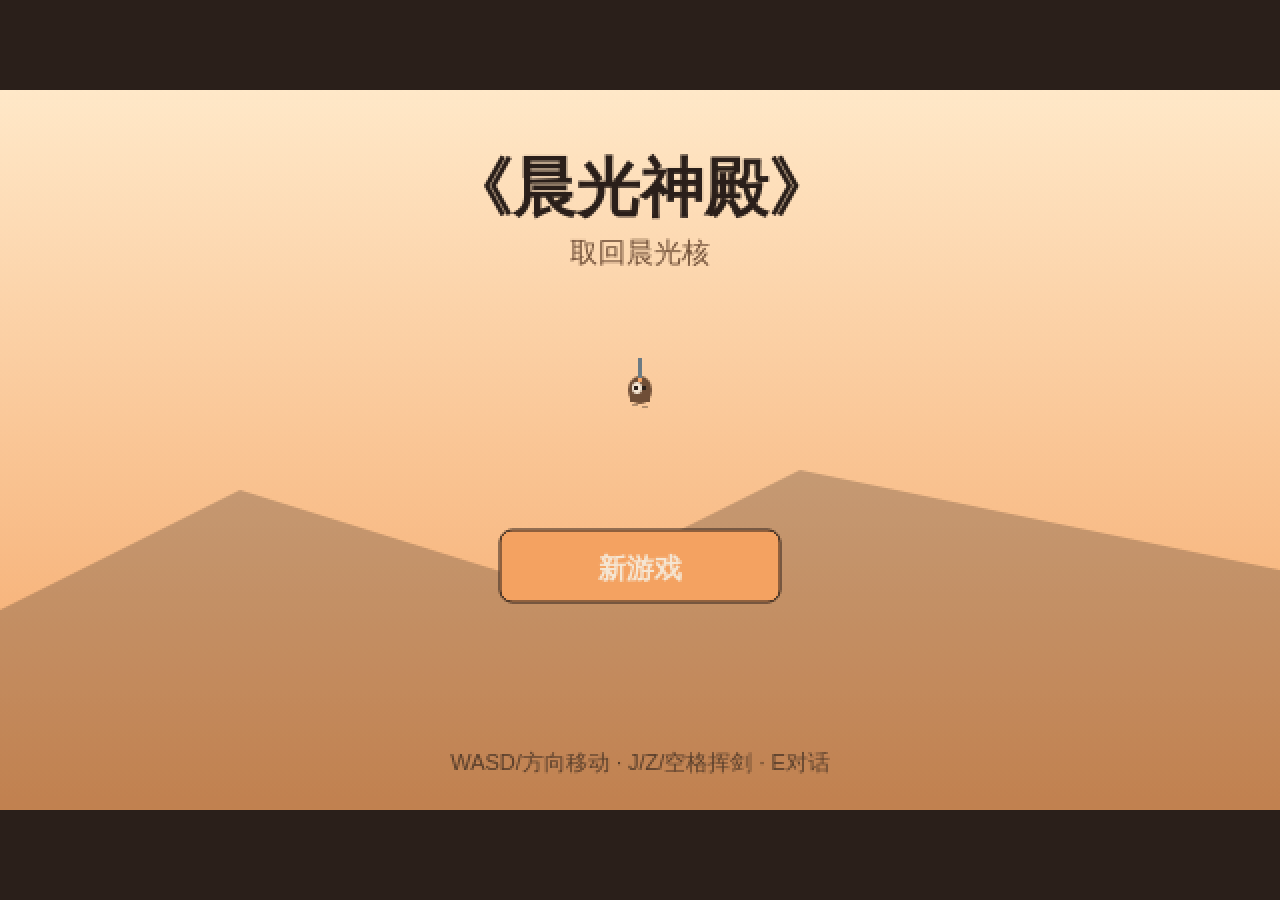
==== temple/index.html @ ebabfeab "feat(temple): 《晨光神殿》GDD v1.1 完整可玩 Zelda-like 村固定5金+MaxHP箱+商人钥；T2北门先锁、西清敌进T3、地板开关开北门并掉Boss钥； T3/T4心拾取" ====
<!DOCTYPE html>
<html lang="zh-CN">
<head>
  <meta charset="UTF-8" />
  <meta name="viewport" content="width=device-width, initial-scale=1, maximum-scale=1, user-scalable=no, viewport-fit=cover" />
  <meta name="description" content="晨光神殿 — 塞尔达式俯视 RPG：取回晨光核" />
  <meta name="apple-mobile-web-app-capable" content="yes" />
  <title>晨光神殿</title>
  <link rel="stylesheet" href="style.css" />
</head>
<body>
  <div id="wrap">
    <canvas id="game" width="640" height="360" aria-label="晨光神殿游戏画布"></canvas>
    <div id="touch" class="touch-ui" aria-hidden="true">
      <div id="stick" class="stick">
        <div id="knob" class="knob"></div>
      </div>
      <button type="button" id="btn-sword" class="btn-action">剑</button>
      <button type="button" id="btn-interact" class="btn-action btn-interact">谈</button>
    </div>
  </div>
  <script src="art.js"></script>
  <script src="maps.js"></script>
  <script src="game.js"></script>
</body>
</html>
---- temple/style.css ----
* { box-sizing: border-box; margin: 0; padding: 0; }
html, body {
  width: 100%; height: 100%;
  background: #2A1F1A;
  overflow: hidden;
  font-family: system-ui, -apple-system, "Segoe UI", "PingFang SC", "Microsoft YaHei", sans-serif;
  touch-action: none;
  -webkit-user-select: none;
  user-select: none;
}
#wrap {
  position: relative;
  width: 100%; height: 100%;
  display: flex;
  align-items: center;
  justify-content: center;
}
#game {
  display: block;
  width: min(100vw, calc(100vh * 640 / 360));
  height: min(100vh, calc(100vw * 360 / 640));
  image-rendering: pixelated;
  image-rendering: crisp-edges;
  background: #2A1F1A;
  touch-action: none;
}
.touch-ui {
  position: absolute;
  inset: 0;
  pointer-events: none;
  display: none;
}
.touch-ui.show { display: block; }
.stick {
  position: absolute;
  left: 4%;
  bottom: 6%;
  width: 110px;
  height: 110px;
  border-radius: 50%;
  background: rgba(245, 230, 211, 0.22);
  border: 2px solid rgba(42, 31, 26, 0.55);
  pointer-events: auto;
}
.knob {
  position: absolute;
  left: 50%; top: 50%;
  width: 46px; height: 46px;
  margin: -23px 0 0 -23px;
  border-radius: 50%;
  background: rgba(244, 162, 97, 0.85);
  border: 2px solid #2A1F1A;
  pointer-events: none;
}
.btn-action {
  position: absolute;
  right: 5%;
  bottom: 10%;
  width: 72px; height: 72px;
  border-radius: 50%;
  border: 2px solid #2A1F1A;
  background: #F4A261;
  color: #F5E6D3;
  font-size: 18px;
  font-weight: 700;
  pointer-events: auto;
  -webkit-tap-highlight-color: transparent;
}
.btn-action:active { background: #E76F51; }
.btn-interact {
  right: 5%;
  bottom: calc(10% + 82px);
  width: 56px; height: 56px;
  font-size: 15px;
  background: #3D8B6E;
}
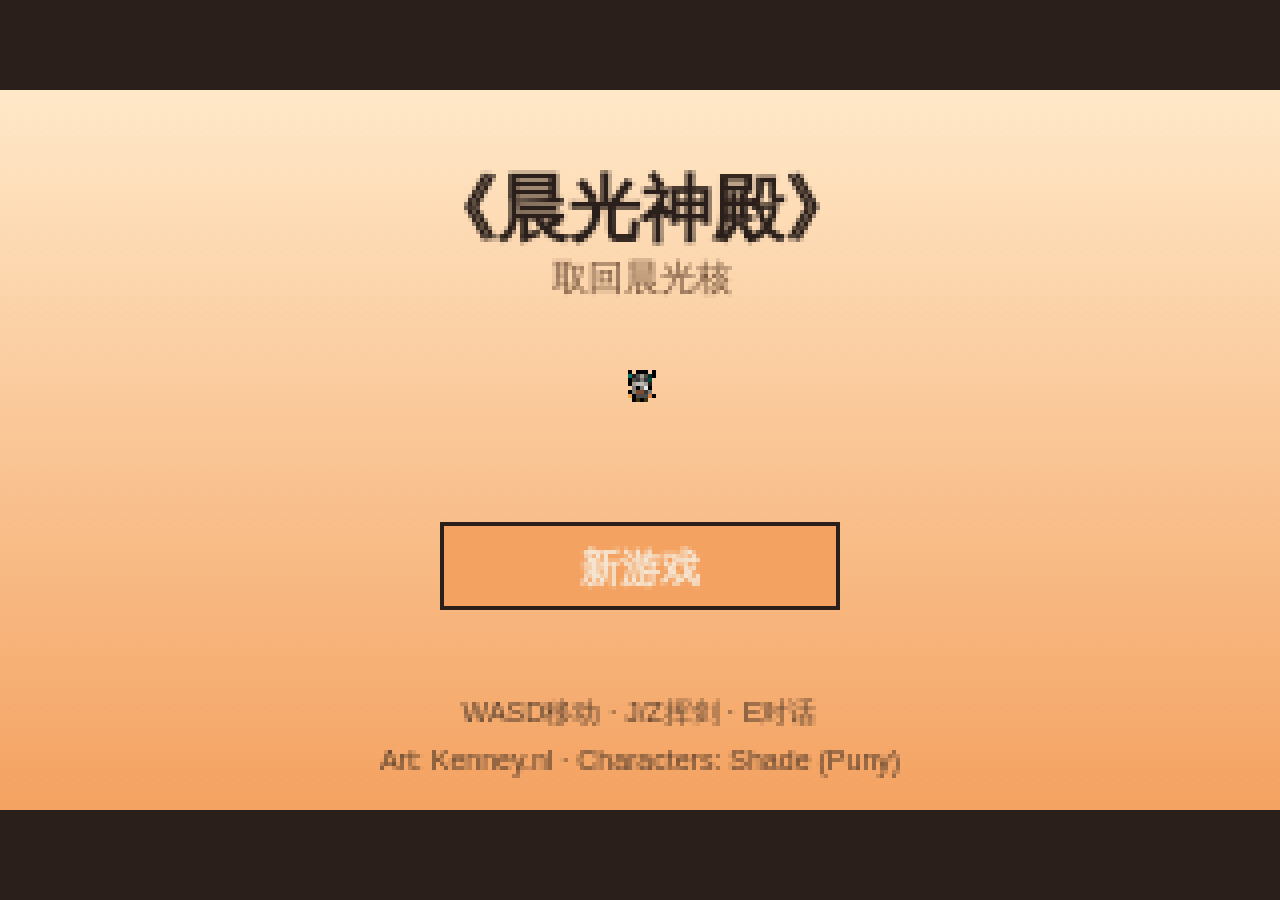
==== commit 056f6fc9: "feat(temple): feel-slice on scheme B — 320×180 nearest, 3 rooms Rebuild 《晨光神殿》 hand-feel slice: Kenn" ====
--- a/temple/index.html
+++ b/temple/index.html
@@ -3,14 +3,14 @@
 <head>
   <meta charset="UTF-8" />
   <meta name="viewport" content="width=device-width, initial-scale=1, maximum-scale=1, user-scalable=no, viewport-fit=cover" />
-  <meta name="description" content="晨光神殿 — 塞尔达式俯视 RPG：取回晨光核" />
+  <meta name="description" content="晨光神殿 — 手感片：取回晨光核" />
   <meta name="apple-mobile-web-app-capable" content="yes" />
   <title>晨光神殿</title>
   <link rel="stylesheet" href="style.css" />
 </head>
 <body>
   <div id="wrap">
-    <canvas id="game" width="640" height="360" aria-label="晨光神殿游戏画布"></canvas>
+    <canvas id="game" width="320" height="180" aria-label="晨光神殿游戏画布"></canvas>
     <div id="touch" class="touch-ui" aria-hidden="true">
       <div id="stick" class="stick">
         <div id="knob" class="knob"></div>
--- a/temple/style.css
+++ b/temple/style.css
@@ -15,12 +15,14 @@
   align-items: center;
   justify-content: center;
 }
+/* Size set by JS to integer nearest scale only — no CSS aspect stretch */
 #game {
   display: block;
-  width: min(100vw, calc(100vh * 640 / 360));
-  height: min(100vh, calc(100vw * 360 / 640));
+  width: 320px;
+  height: 180px;
   image-rendering: pixelated;
   image-rendering: crisp-edges;
+  -ms-interpolation-mode: nearest-neighbor;
   background: #2A1F1A;
   touch-action: none;
 }
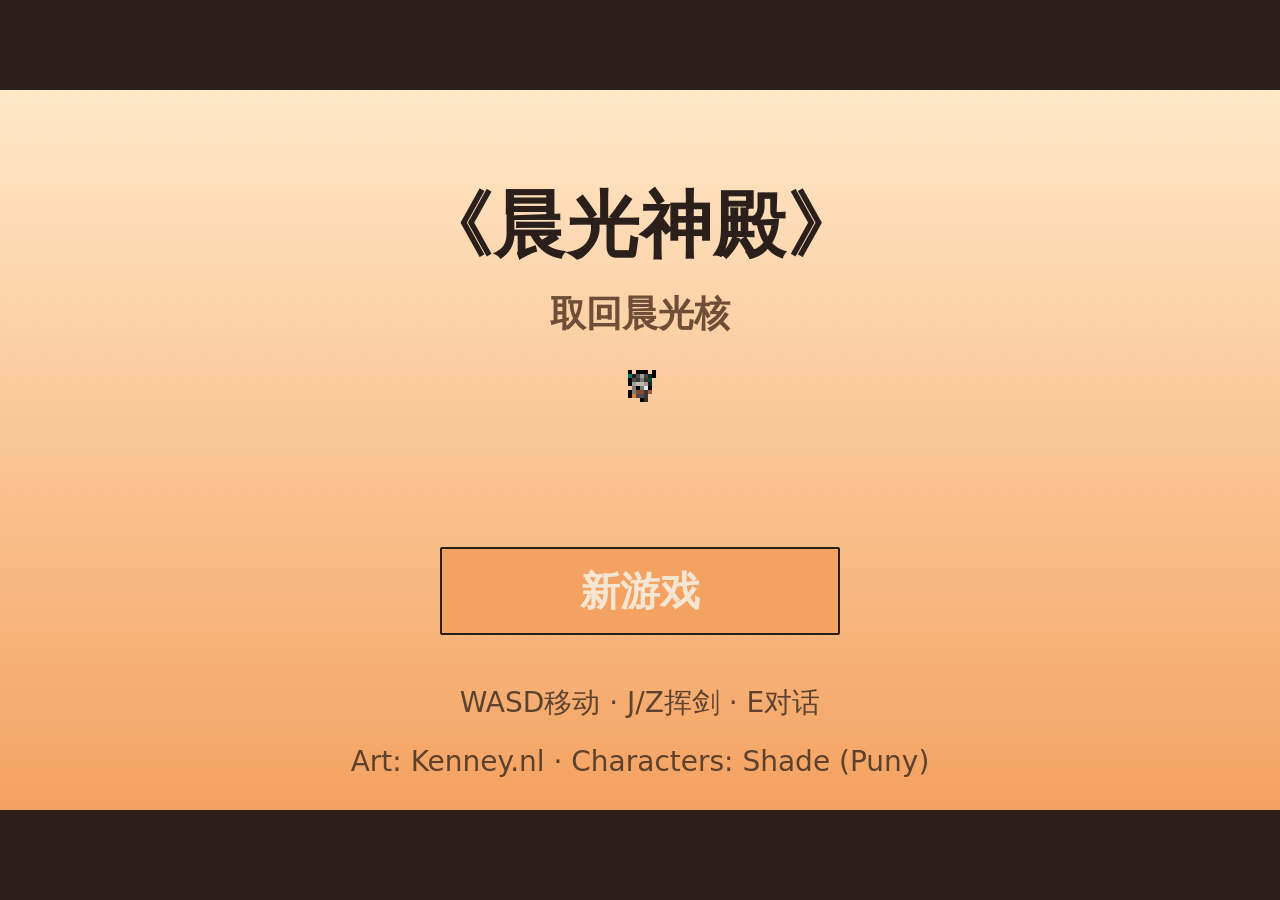
==== commit 3d25aeb1: "fix(temple): sharp Chinese UI overlays + ≥1-tile bottom margin Move title/HUD/dialog/toast/ending te" ====
--- a/temple/index.html
+++ b/temple/index.html
@@ -10,7 +10,39 @@
 </head>
 <body>
   <div id="wrap">
-    <canvas id="game" width="320" height="180" aria-label="晨光神殿游戏画布"></canvas>
+    <div id="stage">
+      <canvas id="game" width="320" height="180" aria-label="晨光神殿游戏画布"></canvas>
+      <div id="ui" class="ui-overlay" aria-live="polite">
+        <div id="ui-loading" class="ui-layer ui-loading">加载素材…</div>
+        <div id="ui-title" class="ui-layer ui-title hidden">
+          <h1 class="ui-title-name">《晨光神殿》</h1>
+          <p class="ui-title-sub">取回晨光核</p>
+          <div id="ui-title-btns" class="ui-title-btns"></div>
+          <p class="ui-title-hint">WASD移动 · J/Z挥剑 · E对话</p>
+          <p class="ui-title-credit">Art: Kenney.nl · Characters: Shade (Puny)</p>
+        </div>
+        <div id="ui-hud" class="ui-layer ui-hud hidden">
+          <div id="ui-hud-stats" class="ui-hud-stats"></div>
+          <div id="ui-hud-quest" class="ui-hud-quest hidden"></div>
+        </div>
+        <div id="ui-toast" class="ui-layer ui-toast hidden"></div>
+        <div id="ui-dialog" class="ui-layer ui-dialog hidden">
+          <div class="ui-dialog-box">
+            <div id="ui-dialog-name" class="ui-dialog-name"></div>
+            <div id="ui-dialog-body" class="ui-dialog-body"></div>
+            <div class="ui-dialog-hint">E / 谈 继续</div>
+          </div>
+        </div>
+        <div id="ui-end" class="ui-layer ui-end hidden">
+          <div class="ui-end-panel">
+            <h2 class="ui-end-title">早晨回来了</h2>
+            <p class="ui-end-sub">晨光核归位。——通关</p>
+            <button type="button" class="ui-btn" data-end="new">再走一程</button>
+            <button type="button" class="ui-btn" data-end="village">回村闲逛</button>
+          </div>
+        </div>
+      </div>
+    </div>
     <div id="touch" class="touch-ui" aria-hidden="true">
       <div id="stick" class="stick">
         <div id="knob" class="knob"></div>
--- a/temple/style.css
+++ b/temple/style.css
@@ -15,22 +15,228 @@
   align-items: center;
   justify-content: center;
 }
-/* Size set by JS to integer nearest scale only — no CSS aspect stretch */
+/* Integer nearest scale box — JS sets width/height in whole pixels only */
+#stage {
+  position: relative;
+  width: 320px;
+  height: 180px;
+  flex-shrink: 0;
+  /* --ui-scale set by JS; never use non-integer CSS transform scale on overlays */
+}
 #game {
   display: block;
-  width: 320px;
-  height: 180px;
+  width: 100%;
+  height: 100%;
   image-rendering: pixelated;
   image-rendering: crisp-edges;
   -ms-interpolation-mode: nearest-neighbor;
   background: #2A1F1A;
   touch-action: none;
 }
+.ui-overlay {
+  position: absolute;
+  left: 0; top: 0; right: 0; bottom: 0;
+  pointer-events: none;
+  overflow: hidden;
+  z-index: 2;
+}
+.ui-layer { position: absolute; inset: 0; }
+.hidden { display: none !important; }
+
+.ui-loading {
+  display: flex;
+  align-items: center;
+  justify-content: center;
+  color: #F5E6D3;
+  font-size: calc(var(--ui-scale, 1) * 10px);
+  font-weight: 600;
+  background: #2A1F1A;
+}
+
+.ui-title {
+  display: flex;
+  flex-direction: column;
+  align-items: center;
+  pointer-events: none;
+}
+.ui-title-name {
+  margin-top: calc(var(--ui-scale, 1) * 22px);
+  color: #2A1F1A;
+  font-size: calc(var(--ui-scale, 1) * 18px);
+  font-weight: 800;
+  letter-spacing: 0.02em;
+  text-shadow: 0 1px 0 rgba(245, 230, 211, 0.35);
+}
+.ui-title-sub {
+  margin-top: calc(var(--ui-scale, 1) * 4px);
+  color: #6F4E37;
+  font-size: calc(var(--ui-scale, 1) * 9px);
+  font-weight: 600;
+}
+.ui-title-btns {
+  margin-top: calc(var(--ui-scale, 1) * 52px);
+  display: flex;
+  flex-direction: column;
+  gap: calc(var(--ui-scale, 1) * 6px);
+  align-items: center;
+  pointer-events: auto;
+}
+.ui-btn {
+  width: calc(var(--ui-scale, 1) * 100px);
+  height: calc(var(--ui-scale, 1) * 22px);
+  border: 2px solid #2A1F1A;
+  border-radius: 2px;
+  background: #F4A261;
+  color: #F5E6D3;
+  font: inherit;
+  font-size: calc(var(--ui-scale, 1) * 10px);
+  font-weight: 700;
+  cursor: pointer;
+  pointer-events: auto;
+  -webkit-tap-highlight-color: transparent;
+}
+.ui-btn:active { background: #E76F51; }
+.ui-title-hint {
+  position: absolute;
+  bottom: calc(var(--ui-scale, 1) * 22px);
+  color: rgba(42, 31, 26, 0.75);
+  font-size: calc(var(--ui-scale, 1) * 7px);
+}
+.ui-title-credit {
+  position: absolute;
+  bottom: calc(var(--ui-scale, 1) * 8px);
+  color: rgba(42, 31, 26, 0.75);
+  font-size: calc(var(--ui-scale, 1) * 7px);
+}
+
+.ui-hud { pointer-events: none; }
+.ui-hud-stats {
+  position: absolute;
+  top: calc(var(--ui-scale, 1) * 2px);
+  right: calc(var(--ui-scale, 1) * 2px);
+  min-width: calc(var(--ui-scale, 1) * 76px);
+  padding: calc(var(--ui-scale, 1) * 3px) calc(var(--ui-scale, 1) * 6px);
+  background: rgba(42, 31, 26, 0.75);
+  color: #F5E6D3;
+  font-size: calc(var(--ui-scale, 1) * 8px);
+  font-weight: 600;
+  line-height: 1.35;
+  border-radius: 2px;
+  white-space: nowrap;
+}
+.ui-hud-quest {
+  position: absolute;
+  top: calc(var(--ui-scale, 1) * 18px);
+  left: calc(var(--ui-scale, 1) * 6px);
+  padding: calc(var(--ui-scale, 1) * 2px) calc(var(--ui-scale, 1) * 6px);
+  background: rgba(42, 31, 26, 0.65);
+  color: #F5E6D3;
+  font-size: calc(var(--ui-scale, 1) * 8px);
+  font-weight: 600;
+  border-radius: 2px;
+  white-space: nowrap;
+}
+
+.ui-toast {
+  display: flex;
+  justify-content: center;
+  align-items: flex-start;
+  padding-top: calc(var(--ui-scale, 1) * 28px);
+}
+.ui-toast:not(.hidden) {
+  display: flex;
+}
+.ui-toast-msg {
+  max-width: 90%;
+  padding: calc(var(--ui-scale, 1) * 4px) calc(var(--ui-scale, 1) * 10px);
+  background: rgba(42, 31, 26, 0.75);
+  color: #F5E6D3;
+  font-size: calc(var(--ui-scale, 1) * 8px);
+  font-weight: 600;
+  text-align: center;
+  border-radius: 2px;
+  line-height: 1.35;
+}
+
+.ui-dialog { display: flex; align-items: flex-end; justify-content: center; }
+.ui-dialog:not(.hidden) { display: flex; }
+.ui-dialog-box {
+  position: relative;
+  width: calc(100% - var(--ui-scale, 1) * 16px);
+  margin-bottom: calc(var(--ui-scale, 1) * 6px);
+  min-height: calc(var(--ui-scale, 1) * 48px);
+  padding: calc(var(--ui-scale, 1) * 8px) calc(var(--ui-scale, 1) * 10px) calc(var(--ui-scale, 1) * 14px);
+  background: rgba(42, 31, 26, 0.88);
+  border: 2px solid #F4A261;
+  border-radius: 2px;
+  pointer-events: auto;
+}
+.ui-dialog-name {
+  color: #F4A261;
+  font-size: calc(var(--ui-scale, 1) * 9px);
+  font-weight: 700;
+  margin-bottom: calc(var(--ui-scale, 1) * 4px);
+}
+.ui-dialog-body {
+  color: #F5E6D3;
+  font-size: calc(var(--ui-scale, 1) * 9px);
+  font-weight: 500;
+  line-height: 1.45;
+  white-space: pre-wrap;
+  word-break: break-word;
+}
+.ui-dialog-hint {
+  position: absolute;
+  right: calc(var(--ui-scale, 1) * 8px);
+  bottom: calc(var(--ui-scale, 1) * 4px);
+  color: rgba(245, 230, 211, 0.6);
+  font-size: calc(var(--ui-scale, 1) * 8px);
+}
+
+.ui-end {
+  display: flex;
+  align-items: center;
+  justify-content: center;
+  background: rgba(42, 31, 26, 0.72);
+}
+.ui-end:not(.hidden) { display: flex; }
+.ui-end-panel {
+  width: calc(var(--ui-scale, 1) * 200px);
+  padding: calc(var(--ui-scale, 1) * 16px) calc(var(--ui-scale, 1) * 12px) calc(var(--ui-scale, 1) * 14px);
+  background: #2A1F1A;
+  border: 2px solid #F4A261;
+  border-radius: 2px;
+  text-align: center;
+  pointer-events: auto;
+  display: flex;
+  flex-direction: column;
+  align-items: center;
+  gap: calc(var(--ui-scale, 1) * 8px);
+}
+.ui-end-title {
+  color: #F5E6D3;
+  font-size: calc(var(--ui-scale, 1) * 12px);
+  font-weight: 800;
+}
+.ui-end-sub {
+  color: #F4A261;
+  font-size: calc(var(--ui-scale, 1) * 8px);
+  font-weight: 600;
+  margin-bottom: calc(var(--ui-scale, 1) * 4px);
+}
+.ui-end .ui-btn {
+  width: calc(var(--ui-scale, 1) * 120px);
+  height: calc(var(--ui-scale, 1) * 20px);
+  font-size: calc(var(--ui-scale, 1) * 9px);
+  color: #2A1F1A;
+}
+
 .touch-ui {
   position: absolute;
   inset: 0;
   pointer-events: none;
   display: none;
+  z-index: 3;
 }
 .touch-ui.show { display: block; }
 .stick {
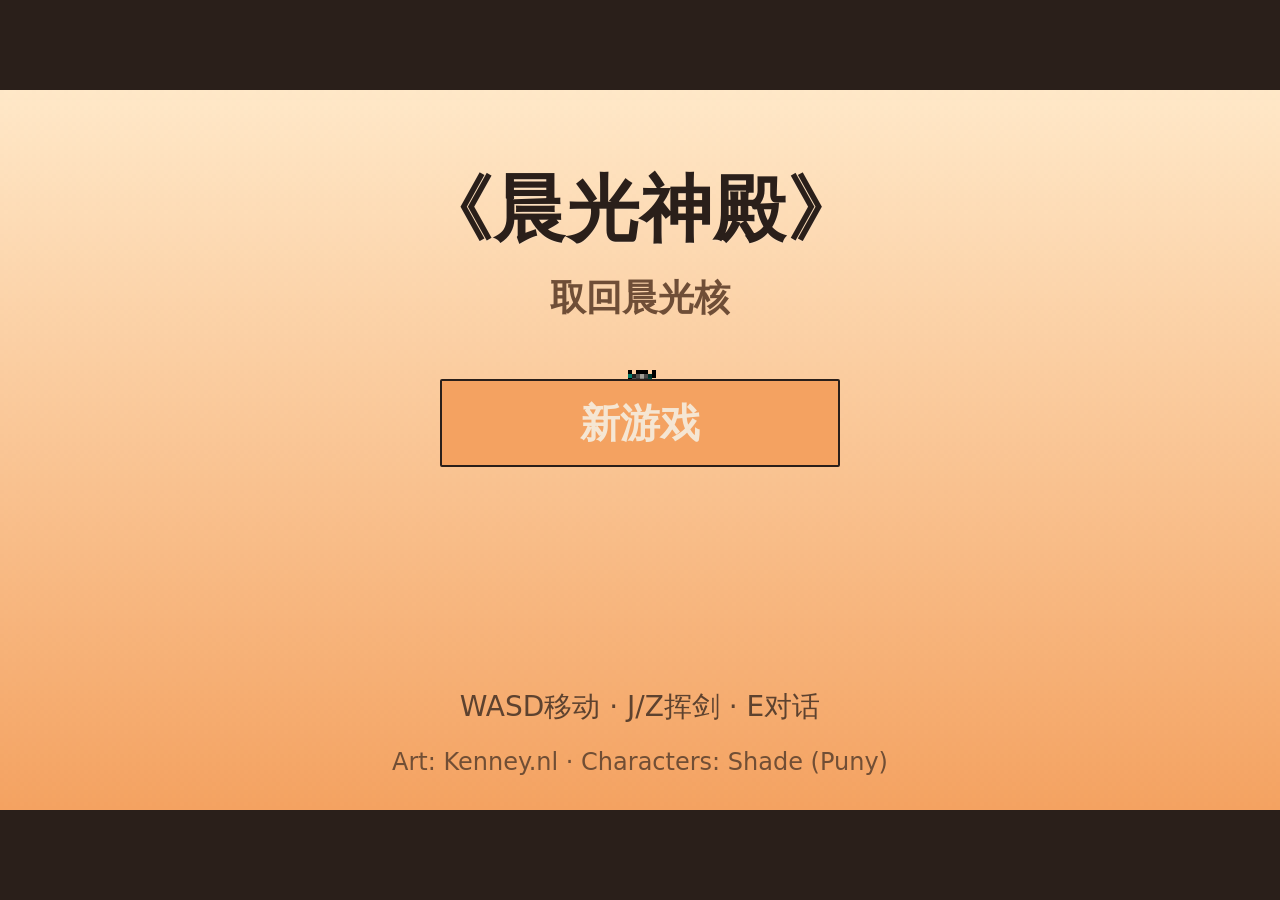
==== commit e159ffdc: "fix(temple): packed atlas STRIDE=16 + title stack + bottom pad + death UI tilemap_packed.png has no " ====
--- a/temple/index.html
+++ b/temple/index.html
@@ -18,8 +18,10 @@
           <h1 class="ui-title-name">《晨光神殿》</h1>
           <p class="ui-title-sub">取回晨光核</p>
           <div id="ui-title-btns" class="ui-title-btns"></div>
-          <p class="ui-title-hint">WASD移动 · J/Z挥剑 · E对话</p>
-          <p class="ui-title-credit">Art: Kenney.nl · Characters: Shade (Puny)</p>
+          <div class="ui-title-footer">
+            <p class="ui-title-hint">WASD移动 · J/Z挥剑 · E对话</p>
+            <p class="ui-title-credit">Art: Kenney.nl · Characters: Shade (Puny)</p>
+          </div>
         </div>
         <div id="ui-hud" class="ui-layer ui-hud hidden">
           <div id="ui-hud-stats" class="ui-hud-stats"></div>
--- a/temple/style.css
+++ b/temple/style.css
@@ -58,9 +58,10 @@
   flex-direction: column;
   align-items: center;
   pointer-events: none;
+  padding: calc(var(--ui-scale, 1) * 10px) calc(var(--ui-scale, 1) * 8px) calc(var(--ui-scale, 1) * 8px);
 }
 .ui-title-name {
-  margin-top: calc(var(--ui-scale, 1) * 22px);
+  margin-top: calc(var(--ui-scale, 1) * 8px);
   color: #2A1F1A;
   font-size: calc(var(--ui-scale, 1) * 18px);
   font-weight: 800;
@@ -74,12 +75,13 @@
   font-weight: 600;
 }
 .ui-title-btns {
-  margin-top: calc(var(--ui-scale, 1) * 52px);
+  margin-top: calc(var(--ui-scale, 1) * 14px);
   display: flex;
   flex-direction: column;
   gap: calc(var(--ui-scale, 1) * 6px);
   align-items: center;
   pointer-events: auto;
+  flex-shrink: 0;
 }
 .ui-btn {
   width: calc(var(--ui-scale, 1) * 100px);
@@ -96,17 +98,28 @@
   -webkit-tap-highlight-color: transparent;
 }
 .ui-btn:active { background: #E76F51; }
+.ui-title-footer {
+  margin-top: auto;
+  display: flex;
+  flex-direction: column;
+  align-items: center;
+  gap: calc(var(--ui-scale, 1) * 5px);
+  padding-top: calc(var(--ui-scale, 1) * 10px);
+  flex-shrink: 0;
+}
 .ui-title-hint {
-  position: absolute;
-  bottom: calc(var(--ui-scale, 1) * 22px);
+  position: static;
   color: rgba(42, 31, 26, 0.75);
   font-size: calc(var(--ui-scale, 1) * 7px);
+  text-align: center;
+  line-height: 1.35;
 }
 .ui-title-credit {
-  position: absolute;
-  bottom: calc(var(--ui-scale, 1) * 8px);
-  color: rgba(42, 31, 26, 0.75);
-  font-size: calc(var(--ui-scale, 1) * 7px);
+  position: static;
+  color: rgba(42, 31, 26, 0.65);
+  font-size: calc(var(--ui-scale, 1) * 6px);
+  text-align: center;
+  line-height: 1.35;
 }
 
 .ui-hud { pointer-events: none; }
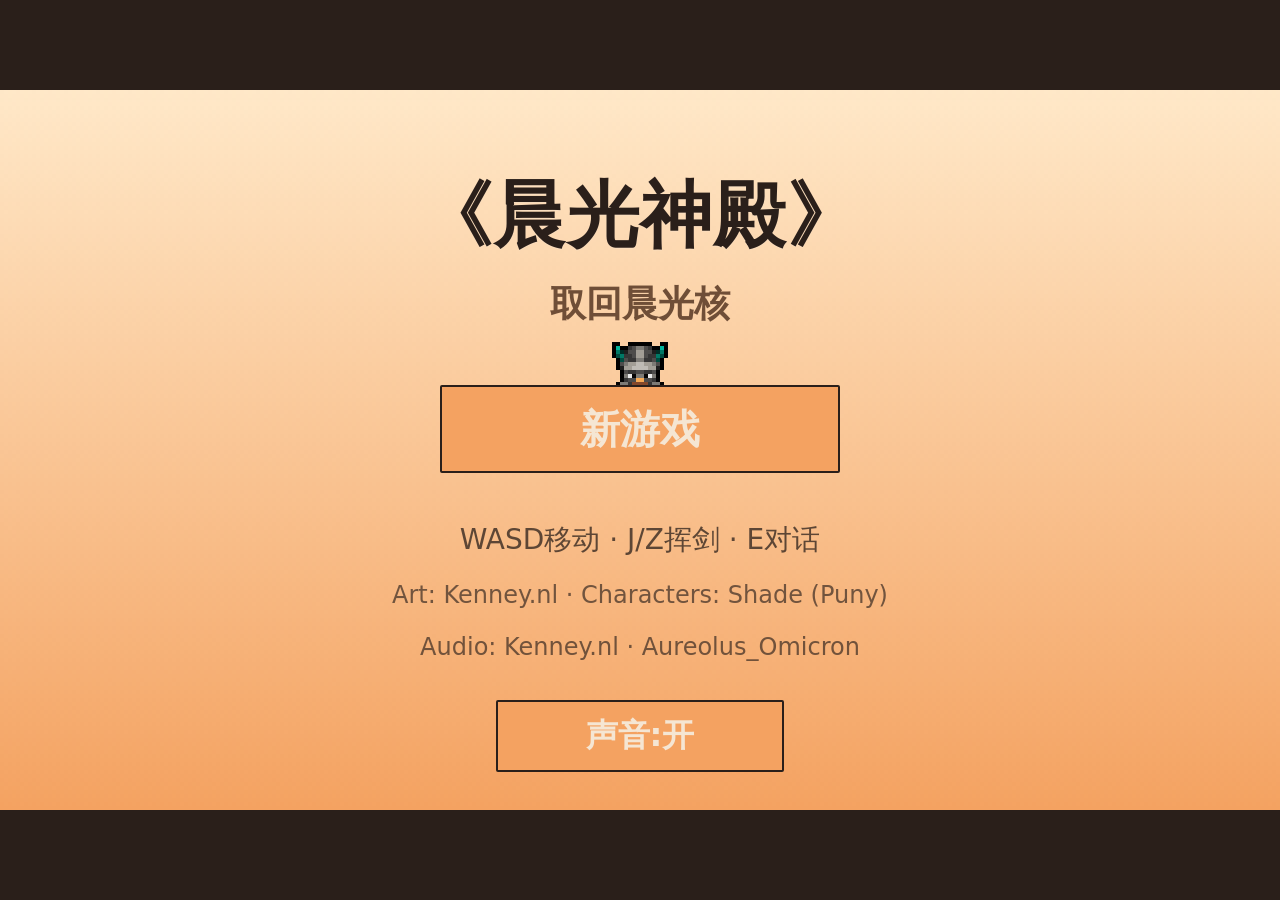
==== commit 64b7941c: "feat(temple): Web Audio BGM/SFX + mute (morning-temple-mute) Village/temple/boss BGM with light cros" ====
--- a/temple/index.html
+++ b/temple/index.html
@@ -21,10 +21,13 @@
           <div class="ui-title-footer">
             <p class="ui-title-hint">WASD移动 · J/Z挥剑 · E对话</p>
             <p class="ui-title-credit">Art: Kenney.nl · Characters: Shade (Puny)</p>
+            <p class="ui-title-credit">Audio: Kenney.nl · Aureolus_Omicron</p>
+            <button type="button" id="btn-mute-title" class="ui-btn ui-btn-mute" aria-pressed="false">声音:开</button>
           </div>
         </div>
         <div id="ui-hud" class="ui-layer ui-hud hidden">
           <div id="ui-hud-stats" class="ui-hud-stats"></div>
+          <button type="button" id="btn-mute-hud" class="ui-btn-mute-hud" aria-pressed="false" title="静音">声</button>
           <div id="ui-hud-quest" class="ui-hud-quest hidden"></div>
         </div>
         <div id="ui-toast" class="ui-layer ui-toast hidden"></div>
@@ -55,6 +58,7 @@
   </div>
   <script src="art.js"></script>
   <script src="maps.js"></script>
+  <script src="audio.js"></script>
   <script src="game.js"></script>
 </body>
 </html>
--- a/temple/style.css
+++ b/temple/style.css
@@ -58,7 +58,8 @@
   flex-direction: column;
   align-items: center;
   pointer-events: none;
-  padding: calc(var(--ui-scale, 1) * 10px) calc(var(--ui-scale, 1) * 8px) calc(var(--ui-scale, 1) * 8px);
+  padding: calc(var(--ui-scale, 1) * 8px) calc(var(--ui-scale, 1) * 8px) calc(var(--ui-scale, 1) * 6px);
+  justify-content: center;
 }
 .ui-title-name {
   margin-top: calc(var(--ui-scale, 1) * 8px);
@@ -99,13 +100,15 @@
 }
 .ui-btn:active { background: #E76F51; }
 .ui-title-footer {
-  margin-top: auto;
+  /* stack directly under buttons — never margin-top:auto (Continue must not cover help) */
+  margin-top: calc(var(--ui-scale, 1) * 12px);
   display: flex;
   flex-direction: column;
   align-items: center;
   gap: calc(var(--ui-scale, 1) * 5px);
-  padding-top: calc(var(--ui-scale, 1) * 10px);
+  padding-top: 0;
   flex-shrink: 0;
+  pointer-events: auto;
 }
 .ui-title-hint {
   position: static;
@@ -126,7 +129,7 @@
 .ui-hud-stats {
   position: absolute;
   top: calc(var(--ui-scale, 1) * 2px);
-  right: calc(var(--ui-scale, 1) * 2px);
+  right: calc(var(--ui-scale, 1) * 28px);
   min-width: calc(var(--ui-scale, 1) * 76px);
   padding: calc(var(--ui-scale, 1) * 3px) calc(var(--ui-scale, 1) * 6px);
   background: rgba(42, 31, 26, 0.75);
@@ -295,3 +298,38 @@
   font-size: 15px;
   background: #3D8B6E;
 }
+
+/* Mute — small, does not cover stick/sword */
+.ui-btn-mute {
+  width: calc(var(--ui-scale, 1) * 72px);
+  height: calc(var(--ui-scale, 1) * 18px);
+  margin-top: calc(var(--ui-scale, 1) * 4px);
+  font-size: calc(var(--ui-scale, 1) * 8px);
+  pointer-events: auto;
+}
+.ui-btn-mute[aria-pressed="true"] {
+  background: #6F4E37;
+}
+.ui-btn-mute-hud {
+  position: absolute;
+  top: calc(var(--ui-scale, 1) * 2px);
+  right: calc(var(--ui-scale, 1) * 2px);
+  width: calc(var(--ui-scale, 1) * 22px);
+  height: calc(var(--ui-scale, 1) * 16px);
+  padding: 0;
+  border: 1px solid #F5E6D3;
+  border-radius: 2px;
+  background: rgba(42, 31, 26, 0.8);
+  color: #F5E6D3;
+  font: inherit;
+  font-size: calc(var(--ui-scale, 1) * 8px);
+  font-weight: 700;
+  cursor: pointer;
+  pointer-events: auto;
+  -webkit-tap-highlight-color: transparent;
+  z-index: 3;
+}
+.ui-btn-mute-hud[aria-pressed="true"] {
+  color: #F4A261;
+  border-color: #F4A261;
+}
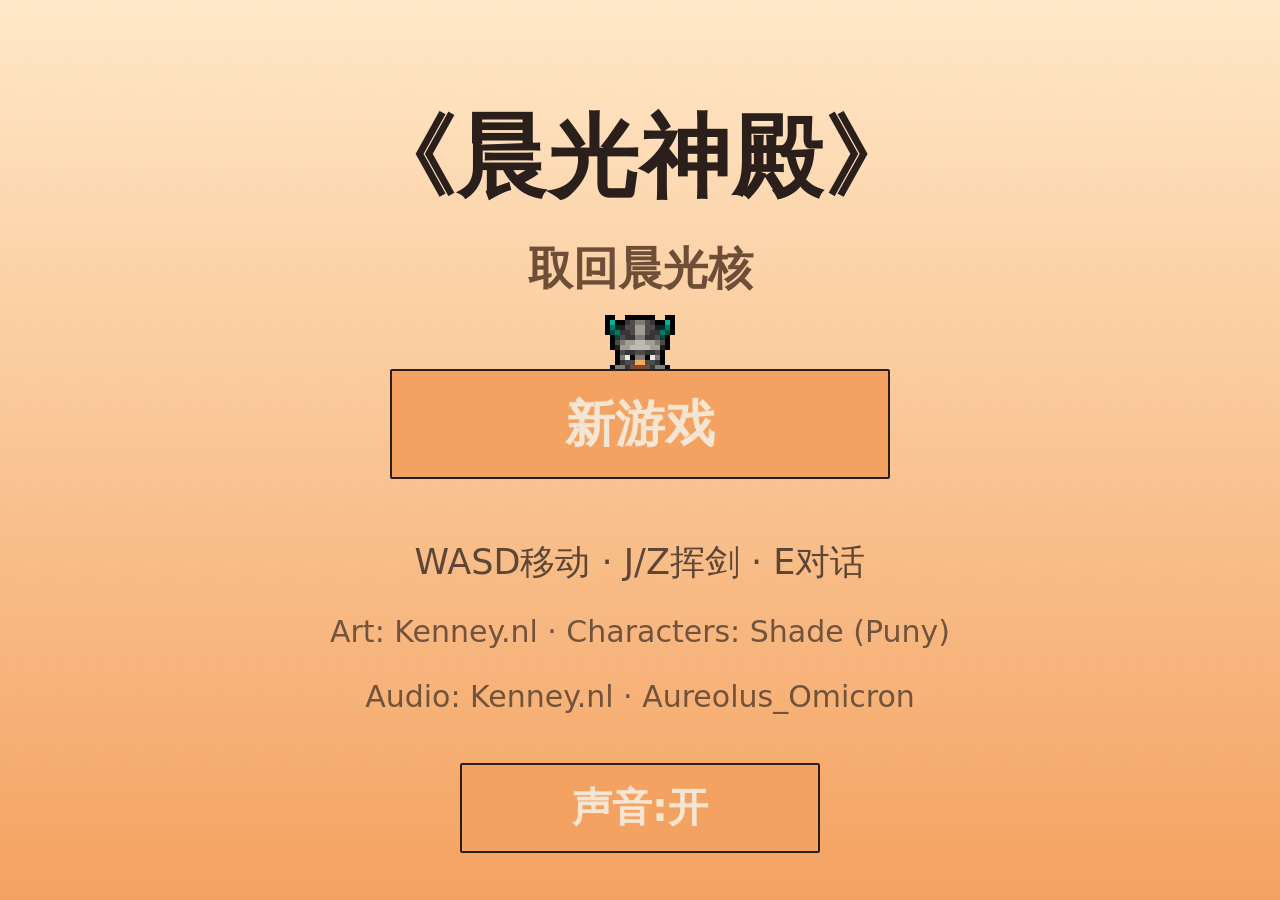
==== commit 578a728d: "fix(temple): portrait fill-width canvas + touch overlay (P0) Portrait uses floor(cssW/320) integer s" ====
--- a/temple/index.html
+++ b/temple/index.html
@@ -47,13 +47,13 @@
           </div>
         </div>
       </div>
-    </div>
-    <div id="touch" class="touch-ui" aria-hidden="true">
-      <div id="stick" class="stick">
-        <div id="knob" class="knob"></div>
+      <div id="touch" class="touch-ui" aria-hidden="true">
+        <div id="stick" class="stick">
+          <div id="knob" class="knob"></div>
+        </div>
+        <button type="button" id="btn-sword" class="btn-action">剑</button>
+        <button type="button" id="btn-interact" class="btn-action btn-interact">谈</button>
       </div>
-      <button type="button" id="btn-sword" class="btn-action">剑</button>
-      <button type="button" id="btn-interact" class="btn-action btn-interact">谈</button>
     </div>
   </div>
   <script src="art.js"></script>
--- a/temple/style.css
+++ b/temple/style.css
@@ -247,6 +247,7 @@
   color: #2A1F1A;
 }
 
+/* Touch: overlay lower canvas (no separate dock). Sizes kept; base α≈0.35, keys α≈0.55 */
 .touch-ui {
   position: absolute;
   inset: 0;
@@ -255,14 +256,22 @@
   z-index: 3;
 }
 .touch-ui.show { display: block; }
+.touch-ui.show::before {
+  content: "";
+  position: absolute;
+  left: 0; right: 0; bottom: 0;
+  height: 44%;
+  background: rgba(42, 31, 26, 0.35);
+  pointer-events: none;
+}
 .stick {
   position: absolute;
-  left: 4%;
-  bottom: 6%;
+  left: max(12px, env(safe-area-inset-left, 0px));
+  bottom: max(12px, env(safe-area-inset-bottom, 0px));
   width: 110px;
   height: 110px;
   border-radius: 50%;
-  background: rgba(245, 230, 211, 0.22);
+  background: rgba(245, 230, 211, 0.55);
   border: 2px solid rgba(42, 31, 26, 0.55);
   pointer-events: auto;
 }
@@ -278,25 +287,25 @@
 }
 .btn-action {
   position: absolute;
-  right: 5%;
-  bottom: 10%;
+  right: max(12px, env(safe-area-inset-right, 0px));
+  bottom: max(12px, env(safe-area-inset-bottom, 0px));
   width: 72px; height: 72px;
   border-radius: 50%;
   border: 2px solid #2A1F1A;
-  background: #F4A261;
+  background: rgba(244, 162, 97, 0.55);
   color: #F5E6D3;
   font-size: 18px;
   font-weight: 700;
   pointer-events: auto;
   -webkit-tap-highlight-color: transparent;
 }
-.btn-action:active { background: #E76F51; }
+.btn-action:active { background: rgba(231, 111, 81, 0.7); }
 .btn-interact {
-  right: 5%;
-  bottom: calc(10% + 82px);
+  right: max(12px, env(safe-area-inset-right, 0px));
+  bottom: calc(94px + env(safe-area-inset-bottom, 0px));
   width: 56px; height: 56px;
   font-size: 15px;
-  background: #3D8B6E;
+  background: rgba(61, 139, 110, 0.55);
 }
 
 /* Mute — small, does not cover stick/sword */
